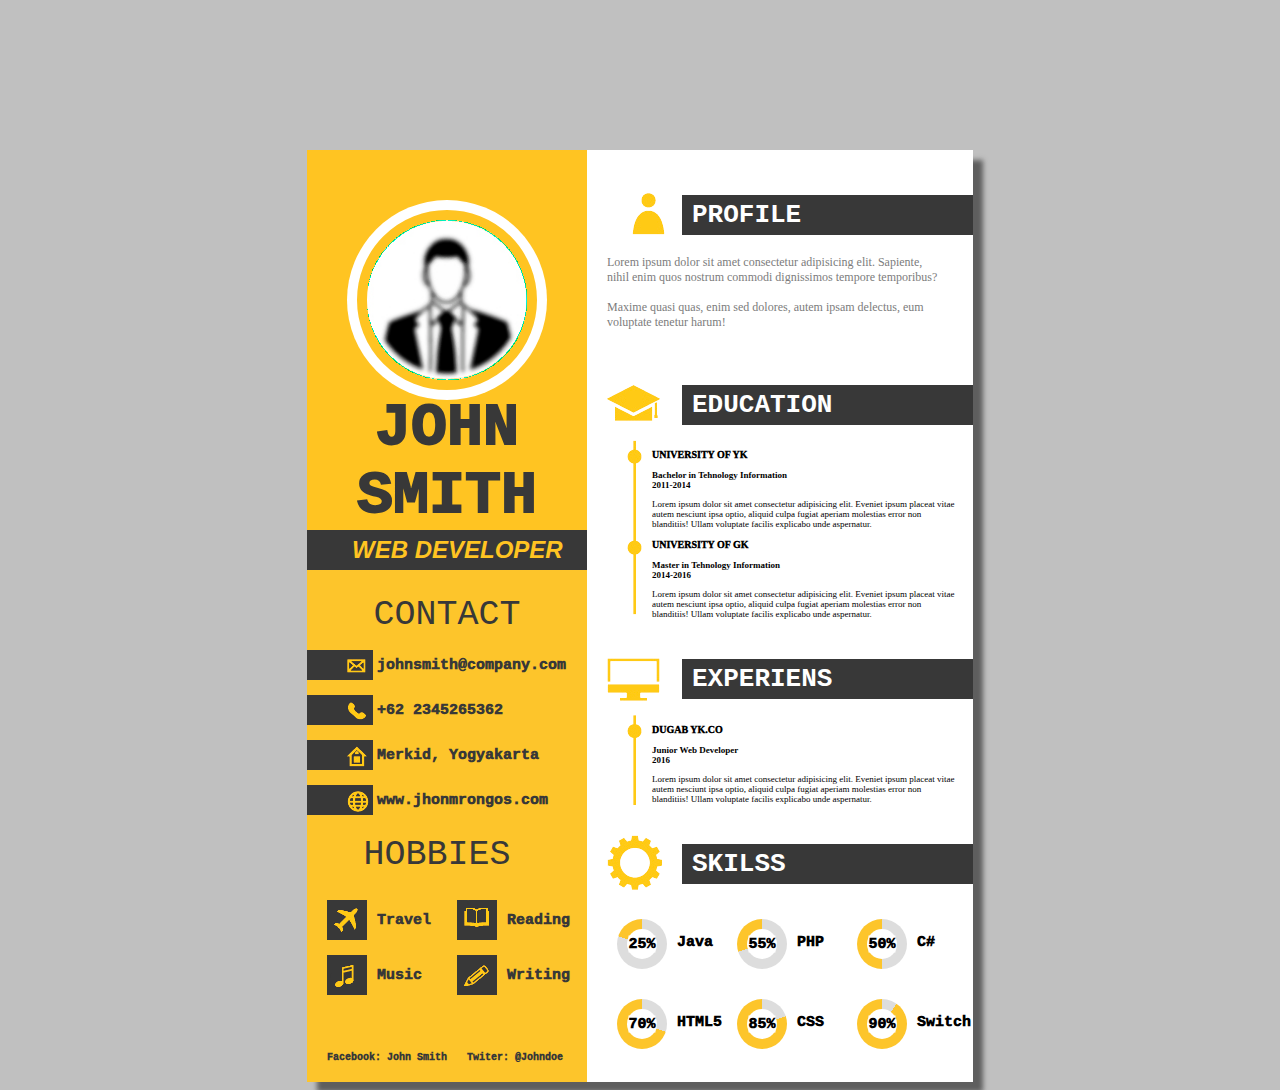
==== index.html @ 903d2cc0 "main" ====
<!DOCTYPE html>
<html lang="en">
<head>
    <meta charset="UTF-8">
    <meta http-equiv="X-UA-Compatible" content="IE=edge">
    <meta name="viewport" content="width=device-width, initial-scale=1.0">
    <link rel="stylesheet" href="css/styles.css">
    <title>Лаба</title>
    
</head>
<body>
    <div id="wrapper">
        <div class="border1">
                <div style="width: 280px; height: 380px; background-color: #ffc422;">
                    <img src="img/man.png" class="circleman" ></img><p class="b2p">JOHN SMITH</p></div>
                <div style="width:280px; height:40px; background-color: #383838;"><p class="b3p">WEB DEVELOPER</p></div>
                <div class="border4"><p style="height: 0px;margin-top: 45px;margin-right: 0px;margin-left: 0px;"class="border4 p">CONTACT</p>
                    <div style="top:80px;background-image: url(img/mail.png);background-position: 40px 9px;" class="b41"><p class="b41 p">johnsmith@company.com</p></div>
                    <div style="top:95px;background-image: url(img/phone.png);background-position: 40px 7px;" class="b41"><p class="b41 p" >+62 2345265362</p></div>
                    <div style="top:110px;background-image: url(img/home.png);background-position: 40px 6px;" class="b41"><p class="b41 p" >Merkid, Yogyakarta</p></div>
                    <div style="top:125px;background-image: url(img/net.png);background-position: 40px 6px;" class="b41"><p class="b41 p" >www.jhonmrongos.com</p>
                        <p class="border4 p" style="height: 0px;margin-top: 220px;margin-right: 0px;margin-left: 0px;font-size: 35px;font-weight: 80;">HOBBIES</p>
                        <div style="top: 115px;left: 20px;background-image: url(img/plane.png);" class="b42"><p class="b42p" style="left:-30px;top: -138px;">Travel</p></div>
                        <div style="top: 130px;left: 20px;background-image:url(img/music.png);" class="b42" ><p class="b42p"style="left:-30px;top: -138px;">Music</p></div>
                        <div style="top: 35px;left: 150px;background-image:url(img/book.png)" class="b42"><p class="b42p"style="left:-30px;top: -138px;">Reading</p></div>
                        <div style="top: 50px;left: 150px;background-image:url(img/write.png)" class="b42"><p class="b42p"style="left:-30px;top: -138px;">Writing</p></div>
                    </div>
                    <div class="pred"><p style="right: 60px;" class="pred p">Twiter: @Johndoe</P>
                                    <p style="left: -60px;" class="pred p">Facebook: John Smith</p></div>
            </div>
            
            <div style="margin-top:-887px;" class="border5"><p>PROFILE</p></div>
            <div class="text1" ><p>Lorem ipsum dolor sit amet consectetur adipisicing elit. Sapiente, nihil enim quos nostrum commodi dignissimos tempore temporibus? <br><br>Maxime quasi quas, enim sed dolores, autem ipsam delectus, eum voluptate tenetur harum!</p> </div>
            <div style="margin-top:25px;" class="border5"><p>EDUCATION</p></div>
            <div style="margin-top: 24px;" class="text2" > <p><p style="font-weight: 1000; font-size: 10px;">UNIVERSITY OF YK</p><p style="font-weight: 600;font-size: 9px;">Bachelor in Tehnology Information<br>2011-2014</p><p style="font-weight: 300;font-size: 9px;" >Lorem ipsum dolor sit amet consectetur adipisicing elit. Eveniet ipsum placeat vitae autem nesciunt ipsa optio, aliquid culpa fugiat aperiam molestias error non blanditiis! Ullam voluptate facilis explicabo unde aspernatur.</p></p> </div>
            <div style="margin-top: 10px;" class="text2" ><p style="font-weight: 1000; font-size: 10px;">UNIVERSITY OF GK</p><p style="font-weight: 600;font-size: 9px;">Master in Tehnology Information<br>2014-2016</p><p style="font-weight: 300;font-size: 9px;" >Lorem ipsum dolor sit amet consectetur adipisicing elit. Eveniet ipsum placeat vitae autem nesciunt ipsa optio, aliquid culpa fugiat aperiam molestias error non blanditiis! Ullam voluptate facilis explicabo unde aspernatur.</p></p></div>
            <div style="margin-top:40px;" class="border5"><p>EXPERIENS</p></div>
            <div style="margin-top:25px;" class="text2" ><p style="font-weight: 1000; font-size: 10px;">DUGAB YK.CO</p><p style="font-weight: 600;font-size: 9px;">Junior Web Developer<br>2016</p><p style="font-weight: 300;font-size: 9px;" >Lorem ipsum dolor sit amet consectetur adipisicing elit. Eveniet ipsum placeat vitae autem nesciunt ipsa optio, aliquid culpa fugiat aperiam molestias error non blanditiis! Ullam voluptate facilis explicabo unde aspernatur.</p></p></div>
            <div style="margin-top:40px;" class="border5"><p>SKILSS</p></div>
                <div style="margin-top: 10px;margin-left: 285px;" class="radialProgressBar progress-25">
                    <div class="overlay"><p>25%</p></div>
                  </div><p style="margin-top: 50px;margin-left: 370px;" class="textcircle">Java</p>
                  <div style="margin-top: -60px;margin-left: 405px;" class="radialProgressBar progress-55">
                    <div class="overlay"><p>55%</p></div>
                  </div><p style="margin-top: 50px;margin-left: 490px;" class="textcircle">PHP</p>
                  <div style="margin-top: -60px;margin-left: 525px;" class="radialProgressBar progress-50">
                    <div class="overlay"><p>50%</p></div>
                  </div><p style="margin-top: 50px;margin-left: 610px;" class="textcircle">C#</p>
                  <div style="margin-top: 20px;margin-left: 285px;" class="radialProgressBar progress-70">
                    <div class="overlay"><p>70%</p></div>
                  </div><p style="margin-top: 130px;margin-left: 370px;" class="textcircle">HTML5</p>
                  <div style="margin-top: -60px;margin-left: 405px;" class="radialProgressBar progress-85">
                    <div class="overlay"><p>85%</p></div>
                  </div><p style="margin-top: 130px;margin-left: 490px;" class="textcircle">CSS</p>
                  <div style="margin-top: -60px;margin-left: 525px;" class="radialProgressBar progress-90">
                    <div class="overlay"><p>90%</p></div>
                  </div><p style="margin-top: 130px;margin-left: 610px;" class="textcircle">Switch</p>
        </div>
    </div class="clearfix">
</body>
</html>
---- css/styles.css ----
*{
    box-sizing: border-box;
    -moz-box-sizing: border-box;
    -webkit-box-sizing: border-box;
    background-color: rgb(192, 192, 192);
}
.border1
{
    background-color:rgb(255, 255, 255);
    width: 666px;
    height: 932px;
    box-shadow: 10px 10px 5px rgb(94, 94, 94);
    margin-left: auto;
    margin-right: auto;
    margin-top: 150px;
    background-image: url(../img/people.png),url(../img/uch.png),url(../img/lin1.png),url(../img/comp.png),url(../img/lin2.png),url(../img/meh.png);
    background-repeat: no-repeat;
    background-position: 325px 43px,300px 235px,320px 290px,300px 508px,320px 565px,300px 685px;
}
.circleman{
    width: 180px;
    height: 180px;
    background-color: #ffffff;
    margin-left: auto;
    margin-right: auto;
    left: 50px;
    border-radius: 50%;
    position: relative;
    top: 60px;
    border: 10px solid #ffc422;
        box-shadow:0 0 0 10px rgb(255, 255, 255);

}
.b2p{
    font-family: monospace;
    font-weight: 1000;
    height: 40px;
    font-size: 60px;
    margin-top: 60px;
    margin-right: 0px;
    margin-left: 0px;
    margin-bottom: 60px;
    text-align: center;
    color: #383838;
    background: #ffc422;
    display: flex;
  flex-direction: column;
  display: flex;
  align-items: baseline;
    
}
.b3p{
    font-weight: 800;
    font-style: italic;
    font-family: 'Franklin Gothic Medium', 'Arial Narrow', Arial, sans-serif;
    color: #ffc422;
    background: #383838;
    font-size: x-large;
    margin-top: 0px;
    margin-right: 0px;
    margin-left: 45px;
    display: flex;
  justify-content: center;
  flex-direction: column;
    position: absolute;
    height: 40px;
}
.border4{
    width: 280px;
    height: 512px;
    background-color: #fdc52b;
}
.b41{
    margin-top:0px;
    position: relative;
    background-color: #383838;
    width: 66px;height: 30px;
    background-repeat: no-repeat;
}
.b42{
    width: 40px;
    height: 40px;
    margin-top:0px;
    background-color: #383838;
    position: relative;
    background-repeat: no-repeat;
}
.b42p{
    left:-30px;top: -138px;
    text-align: center;
    white-space: nowrap;
    font-weight: 1000;
    font-size: 15px;
}
.border4 p{
    text-align: center;
    background-color: #fdc52b;
    font-family: monospace;
    color: #383838;
    margin-top: 150px;
    margin-right: auto;
    margin-left: 80px;
    display: flex;
  justify-content: center;
  flex-direction: column;
    position: absolute;
    font-size: 35px;
}
.border5{
    width: 291px;
    height: 40px;
    background-color: #383838;
    margin-left: auto;
}
.border5 p{
    font-family: monospace;
    font-weight: 800;
    height: 40px;
    font-size: xx-large;
    margin-top: 0px;
    margin-right: 0px;
    margin-left: 10px;
    color: #ffffff;
    background: #383838;
    display: flex;
  justify-content: center;
  flex-direction: column;
}
.b41 p{
    white-space: nowrap;
    text-align: center;
    background:#fdc52b;
    font-weight: 1000;
    font-size: 15px;
    left:-10px;
    top:-150px;
}
.pred{
    background-color: #2b2b2b;
    margin-top: auto;
    height: 50px;
    background-color: #fdc52b;
    margin-left: auto;
    margin-right: auto;
    position: relative;
    top: 342px;
    width: 280px;
}
.text1{
    width: 335px;
    height: 105px;
    margin-top: 20px;
    margin-left: 300px;
    background-color: #ffffff;
}
.text1 p{
    background:#ffffff;
    font-size: 12px;
    color: rgb(124, 124, 124);
    font-weight: 100;
}
.text2{
    width: 305px;
    height: 80px;
    margin-left: 345px;
    background-color: #ffffff;
}
.text2 p{
    font-size: 15px;
    background-color: rgb(255, 255, 255);
}

.pred p{
    margin-top: -342px;
    font-size: 10px;
    text-align: center;
    font-weight: 1000;
    width: 60px;
    white-space: nowrap;
    text-align: center;
    right: 0px;
}
.textcircle{
    vertical-align:middle;
    font-size: 15px;
    position: absolute;
    background-color: rgb(255, 255, 255);
    font-family: monospace;
    font-weight: 1000;
}
.radialProgressBar {
    border-radius: 50%;
    -webkit-transform: translate(50%, 50%);
            transform: translate(50%, 50%);
    width: 50px;
    height: 50px;
    display: flex;
    background: #ddd;
    margin: 10px;
    float:left;
  }
  .radialProgressBar .overlay {
    border-radius: 50%;
    width: 30px;
    height: 30px;
    margin: auto;
    vertical-align:middle;
    background: #fff;
    padding-top: 30%;
  
  }
  .overlay p{
    vertical-align:middle;
    font-size: 15px;
      margin: 0;
      position: absolute;
      top: 50%;
      left: 50%;
      margin-right: -50%;
      transform: translate(-50%, -50%);
      background-color: rgb(255, 255, 255);
      font-family: monospace;
      font-weight: 1000;
  }
  
  
  .progress-25 {
    background-image: -webkit-linear-gradient(-90deg, #ddd 50%, transparent 50%), -webkit-linear-gradient(left, #fdc52b 50%, #ddd 50%);
    background-image: linear-gradient(18deg, #ddd 50%, transparent 50%), linear-gradient(90deg, #fdc52b 50%, #ddd 50%);
  }
  
  .progress-55 {
    background-image: -webkit-linear-gradient(198deg, #ddd 50%, transparent 50%), -webkit-linear-gradient(left, #fdc52b 50%, #ddd 50%);
    background-image: linear-gradient(-18deg, #ddd 50%, transparent 50%), linear-gradient(90deg, #fdc52b 50%, #ddd 50%);
  }
  .progress-50 {
    background-image: -webkit-linear-gradient(right, #ddd 50%, transparent 50%), -webkit-linear-gradient(left, #fdc52b 50%, #ddd 50%);
    background-image: linear-gradient(-90deg, #ddd 50%, transparent 50%), linear-gradient(90deg, #fdc52b 50%, #ddd 50%);
  }
  
  .progress-70 {
    background-image: -webkit-linear-gradient(252deg, #fdc52b 50%, transparent 50%), -webkit-linear-gradient(72deg, #fdc52b 50%, #ddd 50%);
    background-image: linear-gradient(90deg, #fdc52b 50%, transparent 50%), linear-gradient(18deg, #fdc52b 50%, #ddd 50%);
  }
  
  .progress-85 {
    background-image: -webkit-linear-gradient(306deg, #fdc52b 50%, transparent 50%), -webkit-linear-gradient(108deg, #fdc52b 50%, #ddd 50%);
    background-image: linear-gradient(90deg, #fdc52b 50%, transparent 50%), linear-gradient(-18deg, #fdc52b 50%, #ddd 50%);
  }
  
  .progress-90 {
    background-image: -webkit-linear-gradient(left, #fdc52b 50%, transparent 50%), -webkit-linear-gradient(144deg, #fdc52b 50%, #ddd 50%);
    background-image: linear-gradient(90deg, #fdc52b 50%, transparent 50%), linear-gradient(-54deg, #fdc52b 50%, #ddd 50%);
  }
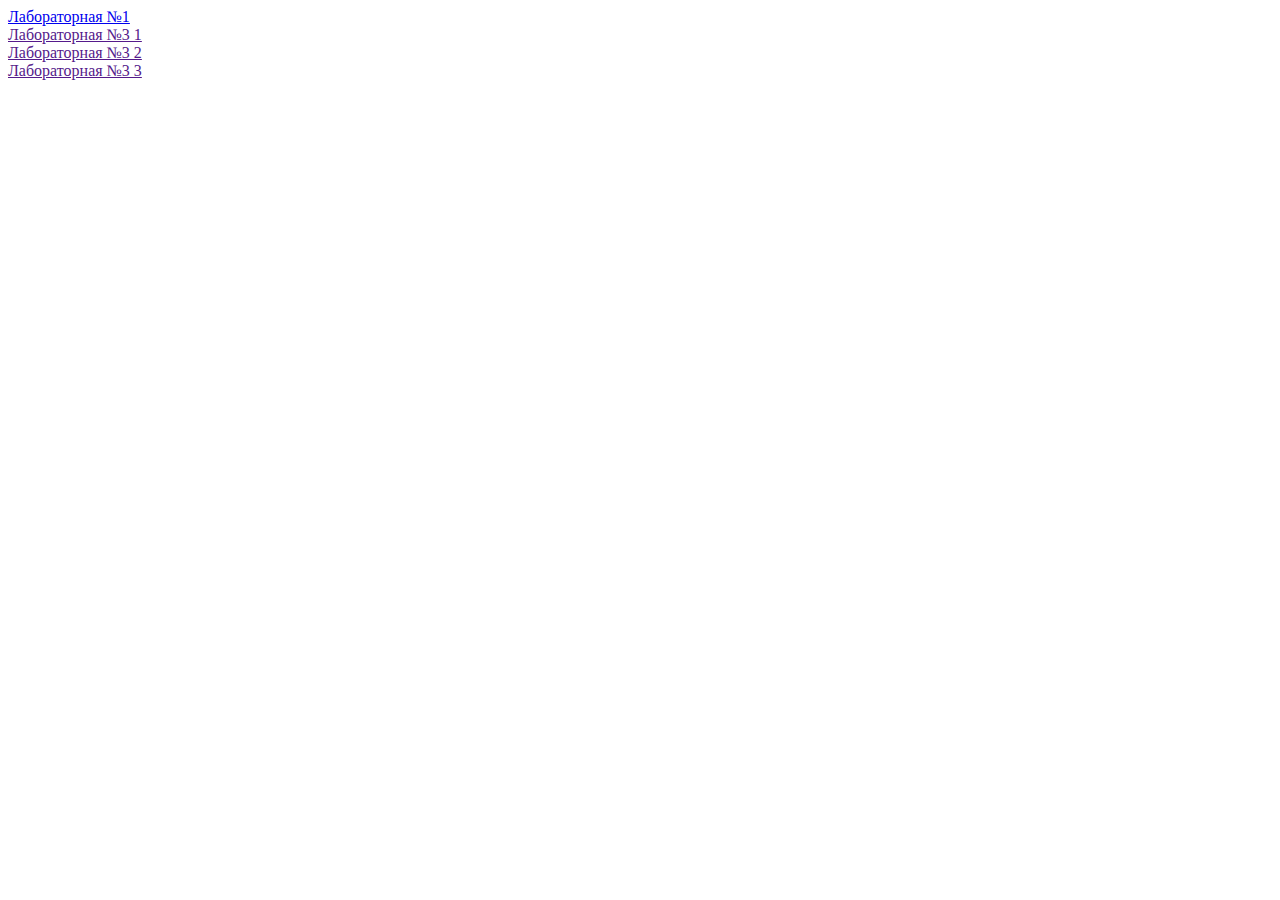
==== commit d22fc012: "main" ====
--- a/index.html
+++ b/index.html
@@ -4,58 +4,12 @@
     <meta charset="UTF-8">
     <meta http-equiv="X-UA-Compatible" content="IE=edge">
     <meta name="viewport" content="width=device-width, initial-scale=1.0">
-    <link rel="stylesheet" href="css/styles.css">
-    <title>Лаба</title>
-    
+    <title>Document</title>
 </head>
 <body>
-    <div id="wrapper">
-        <div class="border1">
-                <div style="width: 280px; height: 380px; background-color: #ffc422;">
-                    <img src="img/man.png" class="circleman" ></img><p class="b2p">JOHN SMITH</p></div>
-                <div style="width:280px; height:40px; background-color: #383838;"><p class="b3p">WEB DEVELOPER</p></div>
-                <div class="border4"><p style="height: 0px;margin-top: 45px;margin-right: 0px;margin-left: 0px;"class="border4 p">CONTACT</p>
-                    <div style="top:80px;background-image: url(img/mail.png);background-position: 40px 9px;" class="b41"><p class="b41 p">johnsmith@company.com</p></div>
-                    <div style="top:95px;background-image: url(img/phone.png);background-position: 40px 7px;" class="b41"><p class="b41 p" >+62 2345265362</p></div>
-                    <div style="top:110px;background-image: url(img/home.png);background-position: 40px 6px;" class="b41"><p class="b41 p" >Merkid, Yogyakarta</p></div>
-                    <div style="top:125px;background-image: url(img/net.png);background-position: 40px 6px;" class="b41"><p class="b41 p" >www.jhonmrongos.com</p>
-                        <p class="border4 p" style="height: 0px;margin-top: 220px;margin-right: 0px;margin-left: 0px;font-size: 35px;font-weight: 80;">HOBBIES</p>
-                        <div style="top: 115px;left: 20px;background-image: url(img/plane.png);" class="b42"><p class="b42p" style="left:-30px;top: -138px;">Travel</p></div>
-                        <div style="top: 130px;left: 20px;background-image:url(img/music.png);" class="b42" ><p class="b42p"style="left:-30px;top: -138px;">Music</p></div>
-                        <div style="top: 35px;left: 150px;background-image:url(img/book.png)" class="b42"><p class="b42p"style="left:-30px;top: -138px;">Reading</p></div>
-                        <div style="top: 50px;left: 150px;background-image:url(img/write.png)" class="b42"><p class="b42p"style="left:-30px;top: -138px;">Writing</p></div>
-                    </div>
-                    <div class="pred"><p style="right: 60px;" class="pred p">Twiter: @Johndoe</P>
-                                    <p style="left: -60px;" class="pred p">Facebook: John Smith</p></div>
-            </div>
-            
-            <div style="margin-top:-887px;" class="border5"><p>PROFILE</p></div>
-            <div class="text1" ><p>Lorem ipsum dolor sit amet consectetur adipisicing elit. Sapiente, nihil enim quos nostrum commodi dignissimos tempore temporibus? <br><br>Maxime quasi quas, enim sed dolores, autem ipsam delectus, eum voluptate tenetur harum!</p> </div>
-            <div style="margin-top:25px;" class="border5"><p>EDUCATION</p></div>
-            <div style="margin-top: 24px;" class="text2" > <p><p style="font-weight: 1000; font-size: 10px;">UNIVERSITY OF YK</p><p style="font-weight: 600;font-size: 9px;">Bachelor in Tehnology Information<br>2011-2014</p><p style="font-weight: 300;font-size: 9px;" >Lorem ipsum dolor sit amet consectetur adipisicing elit. Eveniet ipsum placeat vitae autem nesciunt ipsa optio, aliquid culpa fugiat aperiam molestias error non blanditiis! Ullam voluptate facilis explicabo unde aspernatur.</p></p> </div>
-            <div style="margin-top: 10px;" class="text2" ><p style="font-weight: 1000; font-size: 10px;">UNIVERSITY OF GK</p><p style="font-weight: 600;font-size: 9px;">Master in Tehnology Information<br>2014-2016</p><p style="font-weight: 300;font-size: 9px;" >Lorem ipsum dolor sit amet consectetur adipisicing elit. Eveniet ipsum placeat vitae autem nesciunt ipsa optio, aliquid culpa fugiat aperiam molestias error non blanditiis! Ullam voluptate facilis explicabo unde aspernatur.</p></p></div>
-            <div style="margin-top:40px;" class="border5"><p>EXPERIENS</p></div>
-            <div style="margin-top:25px;" class="text2" ><p style="font-weight: 1000; font-size: 10px;">DUGAB YK.CO</p><p style="font-weight: 600;font-size: 9px;">Junior Web Developer<br>2016</p><p style="font-weight: 300;font-size: 9px;" >Lorem ipsum dolor sit amet consectetur adipisicing elit. Eveniet ipsum placeat vitae autem nesciunt ipsa optio, aliquid culpa fugiat aperiam molestias error non blanditiis! Ullam voluptate facilis explicabo unde aspernatur.</p></p></div>
-            <div style="margin-top:40px;" class="border5"><p>SKILSS</p></div>
-                <div style="margin-top: 10px;margin-left: 285px;" class="radialProgressBar progress-25">
-                    <div class="overlay"><p>25%</p></div>
-                  </div><p style="margin-top: 50px;margin-left: 370px;" class="textcircle">Java</p>
-                  <div style="margin-top: -60px;margin-left: 405px;" class="radialProgressBar progress-55">
-                    <div class="overlay"><p>55%</p></div>
-                  </div><p style="margin-top: 50px;margin-left: 490px;" class="textcircle">PHP</p>
-                  <div style="margin-top: -60px;margin-left: 525px;" class="radialProgressBar progress-50">
-                    <div class="overlay"><p>50%</p></div>
-                  </div><p style="margin-top: 50px;margin-left: 610px;" class="textcircle">C#</p>
-                  <div style="margin-top: 20px;margin-left: 285px;" class="radialProgressBar progress-70">
-                    <div class="overlay"><p>70%</p></div>
-                  </div><p style="margin-top: 130px;margin-left: 370px;" class="textcircle">HTML5</p>
-                  <div style="margin-top: -60px;margin-left: 405px;" class="radialProgressBar progress-85">
-                    <div class="overlay"><p>85%</p></div>
-                  </div><p style="margin-top: 130px;margin-left: 490px;" class="textcircle">CSS</p>
-                  <div style="margin-top: -60px;margin-left: 525px;" class="radialProgressBar progress-90">
-                    <div class="overlay"><p>90%</p></div>
-                  </div><p style="margin-top: 130px;margin-left: 610px;" class="textcircle">Switch</p>
-        </div>
-    </div class="clearfix">
+    <a href="lab1.html">Лабораторная №1</a><br>
+    <a href="">Лабораторная №3 1</a><br>
+    <a href="">Лабораторная №3 2</a><br>
+    <a href="">Лабораторная №3 3</a><br>
 </body>
 </html>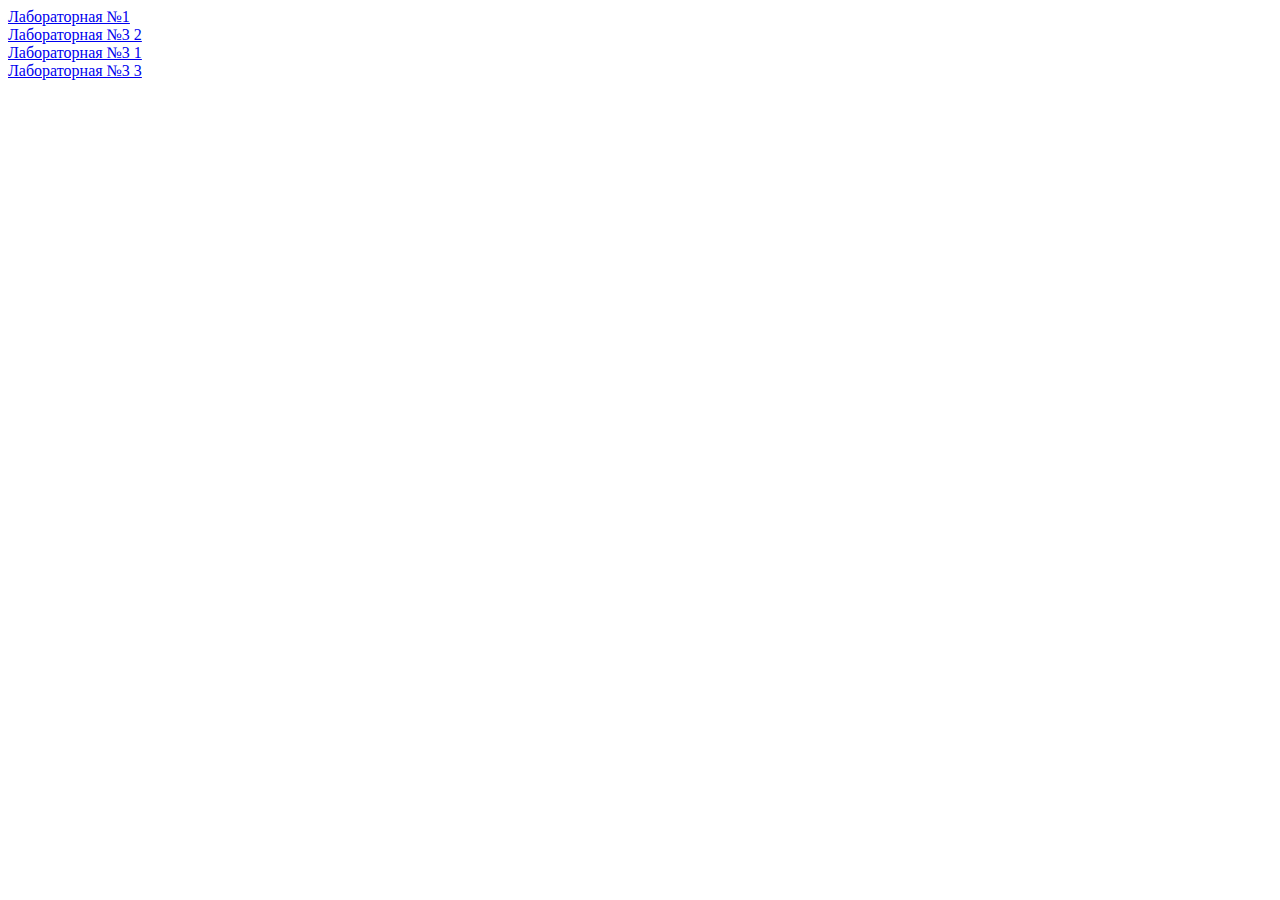
==== commit 54a4e984: "add 3" ====
--- a/index.html
+++ b/index.html
@@ -8,8 +8,8 @@
 </head>
 <body>
     <a href="lab1.html">Лабораторная №1</a><br>
-    <a href="">Лабораторная №3 1</a><br>
-    <a href="">Лабораторная №3 2</a><br>
-    <a href="">Лабораторная №3 3</a><br>
+    <a href="lab3/lab31.htm">Лабораторная №3 2</a><br>
+    <a href="lab3/lab32.htm">Лабораторная №3 1</a><br>
+    <a href="lab3/lab33.htm">Лабораторная №3 3</a><br>
 </body>
 </html>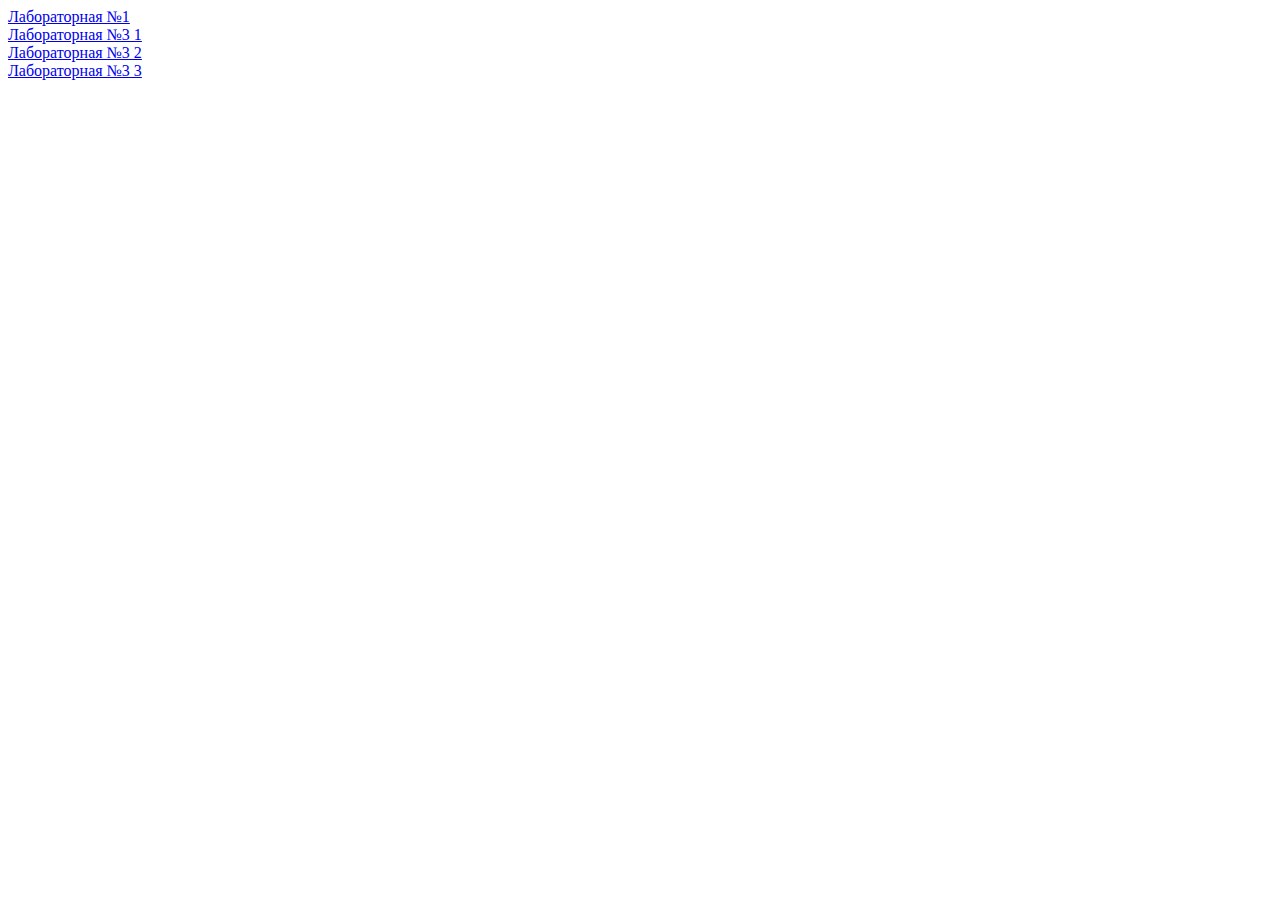
==== commit 3009d540: "main" ====
--- a/index.html
+++ b/index.html
@@ -8,8 +8,8 @@
 </head>
 <body>
     <a href="lab1.html">Лабораторная №1</a><br>
-    <a href="lab3/lab31.htm">Лабораторная №3 2</a><br>
-    <a href="lab3/lab32.htm">Лабораторная №3 1</a><br>
-    <a href="lab3/lab33.htm">Лабораторная №3 3</a><br>
+    <a href="lab3/lab31.html">Лабораторная №3 1</a><br>
+    <a href="lab3/lab32.html">Лабораторная №3 2</a><br>
+    <a href="lab3/lab33.html">Лабораторная №3 3</a><br>
 </body>
 </html>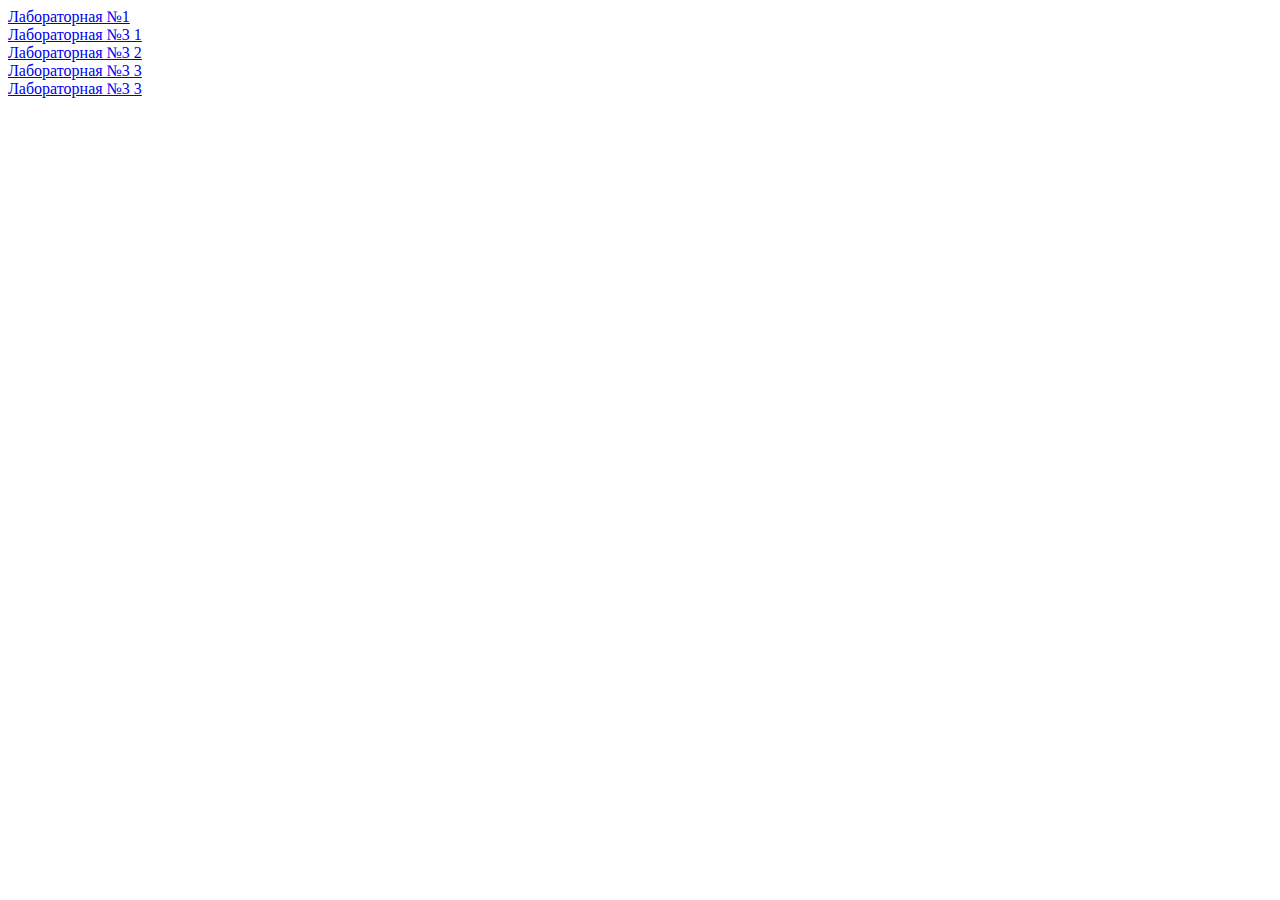
==== commit 2cb90481: "add lab4" ====
--- a/index.html
+++ b/index.html
@@ -4,12 +4,13 @@
     <meta charset="UTF-8">
     <meta http-equiv="X-UA-Compatible" content="IE=edge">
     <meta name="viewport" content="width=device-width, initial-scale=1.0">
-    <title>Document</title>
+    <title>SIT</title>
 </head>
 <body>
     <a href="lab1.html">Лабораторная №1</a><br>
     <a href="lab3/lab31.html">Лабораторная №3 1</a><br>
     <a href="lab3/lab32.html">Лабораторная №3 2</a><br>
     <a href="lab3/lab33.html">Лабораторная №3 3</a><br>
+    <a href="lab4/index.html">Лабораторная №3 3</a><br>
 </body>
 </html>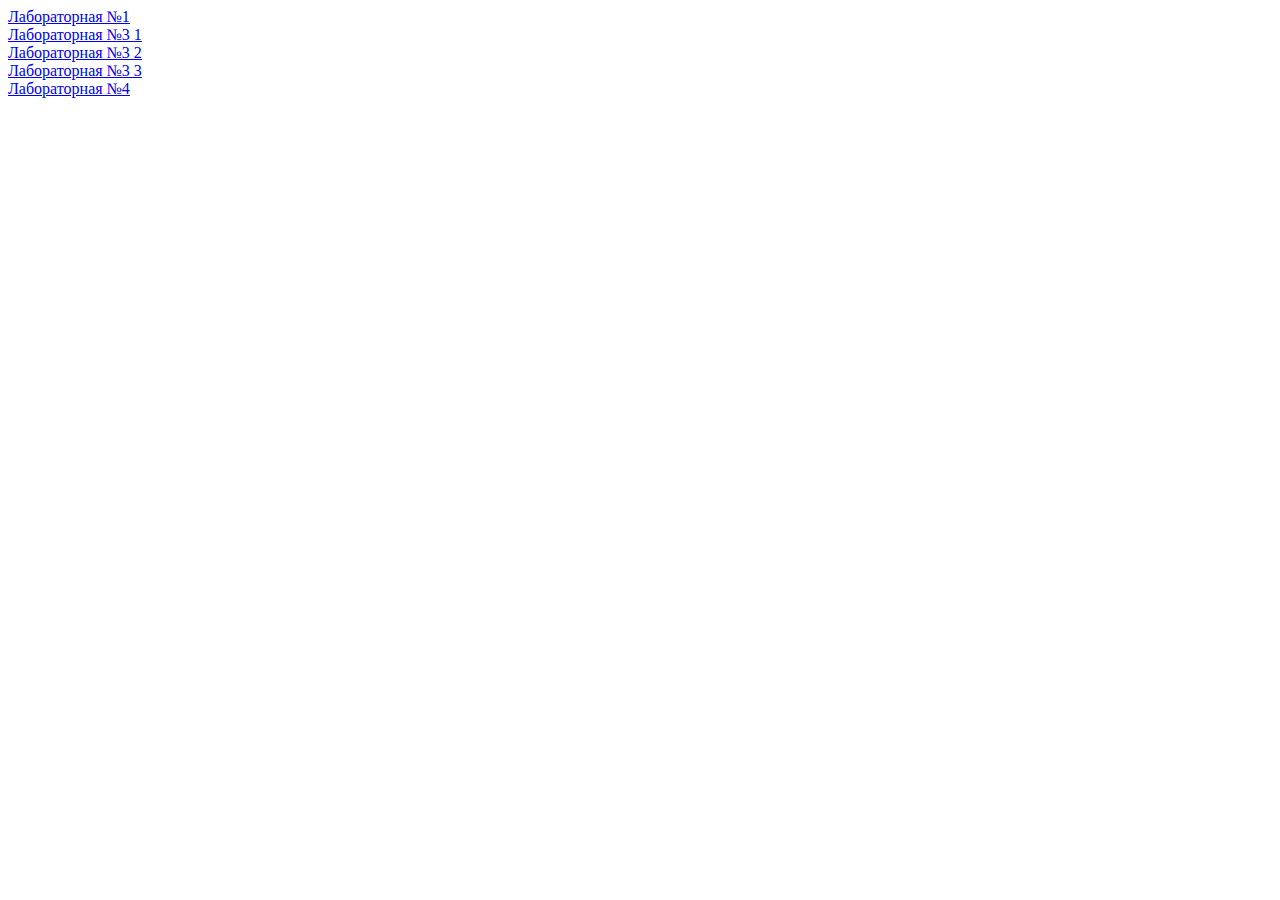
==== commit 888d0ab2: "add lab4" ====
--- a/index.html
+++ b/index.html
@@ -11,6 +11,6 @@
     <a href="lab3/lab31.html">Лабораторная №3 1</a><br>
     <a href="lab3/lab32.html">Лабораторная №3 2</a><br>
     <a href="lab3/lab33.html">Лабораторная №3 3</a><br>
-    <a href="lab4/index.html">Лабораторная №3 3</a><br>
+    <a href="lab4/index.html">Лабораторная №4</a><br>
 </body>
 </html>